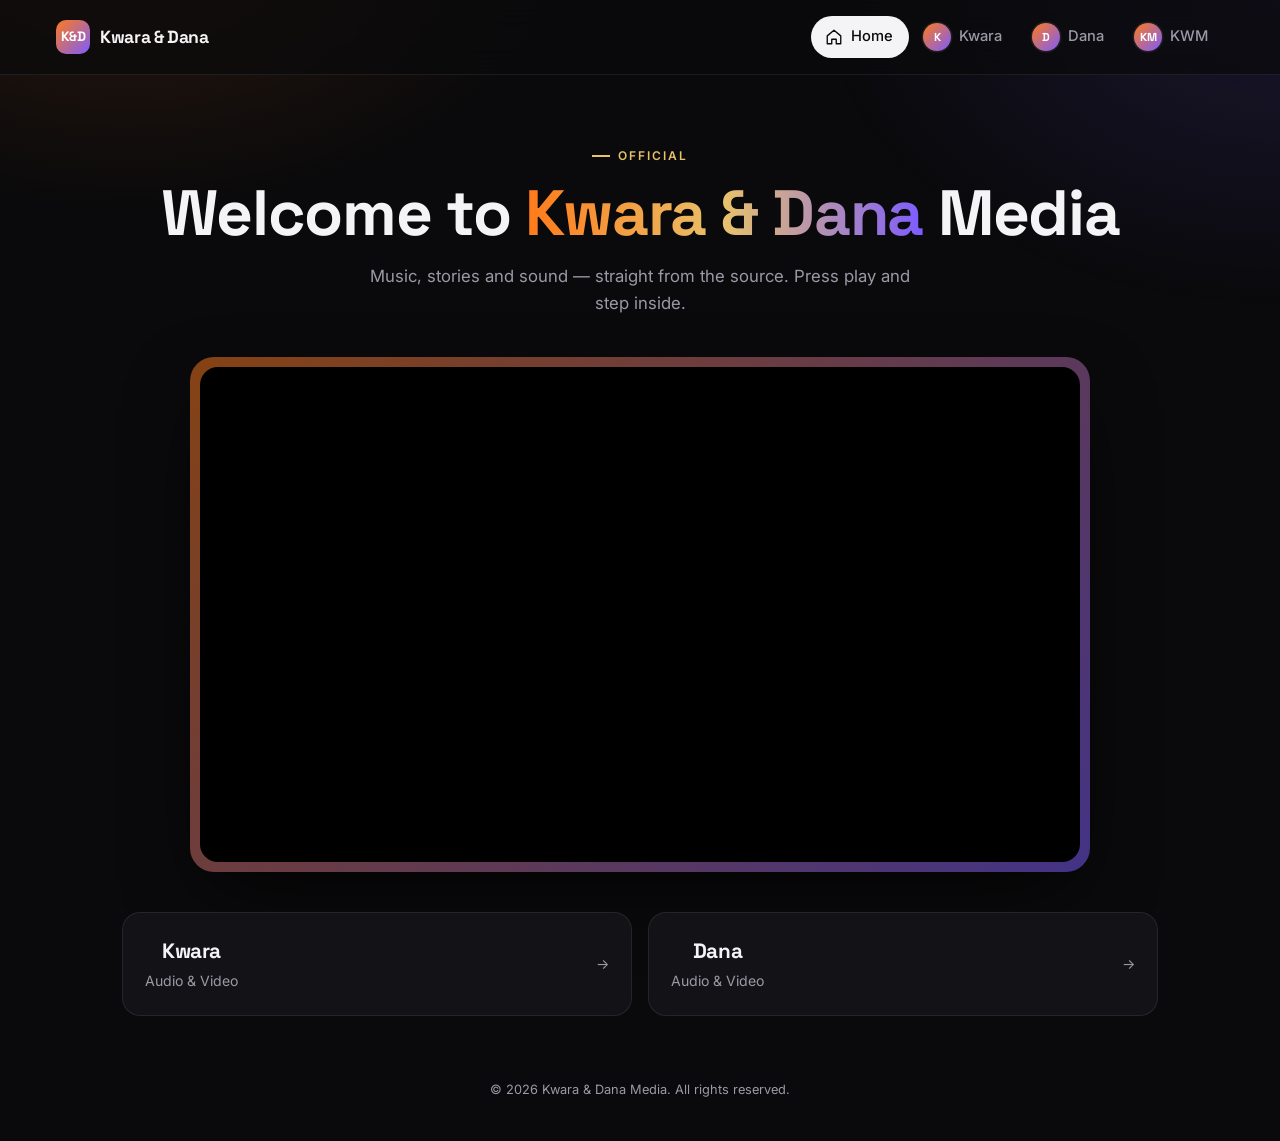
==== index.html @ 51e51cb8 "super cool" ====
<!DOCTYPE html>
<html lang="en">
<head>
  <meta charset="UTF-8">
  <meta name="viewport" content="width=device-width, initial-scale=1.0, viewport-fit=cover">
  <title>Kwara &amp; Dana Media</title>
  <link rel="stylesheet" href="styles.css">
</head>
<body>
  <header class="header">
    <a href="index.html" class="brand"><span class="brand-mark">K&amp;D<img src="images/kwara-dana.jpg" alt="" onerror="this.remove()"></span> Kwara &amp; Dana</a>
    <nav class="nav"></nav>
  </header>

  <main class="hero">
    <span class="eyebrow">Official</span>
    <h1 class="title">Welcome to <span class="grad">Kwara &amp; Dana</span> Media</h1>
    <p class="lead">Music, stories and sound — straight from the source. Press play and step inside.</p>

    <div class="video-frame">
      <div class="ratio">
        <iframe class="yt-video" src="https://www.youtube-nocookie.com/embed/oWj7zgFu-50?enablejsapi=1&amp;rel=0&amp;playsinline=1" title="Happy 60th" allow="accelerometer; autoplay; clipboard-write; encrypted-media; gyroscope; picture-in-picture; web-share" referrerpolicy="strict-origin-when-cross-origin" allowfullscreen></iframe>
      </div>
    </div>

    <div class="duo">
      <a href="kwara.html" class="k"><div><h3>Kwara</h3><span>Audio &amp; Video</span></div><span class="arrow">→</span></a>
      <a href="dana.html" class="d"><div><h3>Dana</h3><span>Audio &amp; Video</span></div><span class="arrow">→</span></a>
    </div>
  </main>

  <footer>© 2026 Kwara &amp; Dana Media. All rights reserved.</footer>

  <script src="script.js"></script>
</body>
</html>
---- styles.css ----
@import url('https://fonts.googleapis.com/css2?family=Space+Grotesk:wght@500;600;700&family=Inter:wght@400;500;600&display=swap');

:root {
  --bg: #0a0a0c;
  --surface: #131317;
  --surface-2: #1b1b21;
  --line: rgba(255, 255, 255, 0.08);
  --text: #f4f4f6;
  --muted: #9a9aa6;
  --kwara: #ff7a1a;
  --dana: #7c5cff;
  --accent: #e8c26b;
  --radius: 18px;
  --nav-h: 68px;
}

* { box-sizing: border-box; margin: 0; padding: 0; }
html { scroll-behavior: smooth; }
body {
  background: var(--bg);
  color: var(--text);
  font-family: 'Inter', system-ui, sans-serif;
  line-height: 1.6;
  min-height: 100vh;
  -webkit-font-smoothing: antialiased;
}
body::before {
  content: '';
  position: fixed; inset: 0; z-index: -1; pointer-events: none;
  background:
    radial-gradient(60vw 40vw at 10% -10%, rgba(255,122,26,.14), transparent 60%),
    radial-gradient(60vw 40vw at 100% 0%, rgba(124,92,255,.14), transparent 60%);
}
a { color: inherit; text-decoration: none; }
h1, h2, h3, .brand { font-family: 'Space Grotesk', sans-serif; letter-spacing: -0.02em; }

/* ---------- Top header / desktop nav ---------- */
.header {
  position: sticky; top: 0; z-index: 50;
  display: flex; align-items: center; justify-content: space-between;
  padding: 16px clamp(16px, 5vw, 56px);
  background: rgba(10,10,12,.72);
  backdrop-filter: blur(16px); -webkit-backdrop-filter: blur(16px);
  border-bottom: 1px solid var(--line);
}
.brand { display: flex; align-items: center; gap: 10px; font-weight: 700; font-size: 1.1rem; }
.brand-mark {
  position: relative; overflow: hidden;
  width: 34px; height: 34px; border-radius: 10px;
  background: linear-gradient(135deg, var(--kwara), var(--dana));
  display: grid; place-items: center; font-size: .85rem; color: #fff;
}
.brand-mark img { position: absolute; inset: 0; width: 100%; height: 100%; object-fit: cover; }

.nav { display: flex; gap: 6px; }
.nav a {
  display: flex; align-items: center; gap: 8px;
  padding: 7px 16px 7px 8px; border-radius: 999px;
  color: var(--muted); font-weight: 500; font-size: .92rem;
  transition: color .2s, background .2s;
}
.nav a:hover { color: var(--text); background: var(--surface-2); }
.nav a.active { color: #0a0a0c; background: var(--text); }
.nav svg { width: 18px; height: 18px; margin-left: 6px; }
.nav .nav-av { width: 28px; height: 28px; }

/* ---------- Layout ---------- */
main {
  max-width: 1100px; margin: 0 auto;
  padding: clamp(28px, 6vw, 64px) clamp(16px, 5vw, 32px) 64px;
}
.eyebrow {
  display: inline-flex; align-items: center; gap: 8px;
  font-size: .75rem; text-transform: uppercase; letter-spacing: .16em;
  color: var(--accent); font-weight: 600; margin-bottom: 14px;
}
.eyebrow::before { content: ''; width: 18px; height: 2px; background: currentColor; }
.title { font-size: clamp(2.2rem, 6vw, 4rem); line-height: 1.05; font-weight: 700; }
.title .grad {
  background: linear-gradient(90deg, var(--kwara), var(--accent), var(--dana));
  -webkit-background-clip: text; background-clip: text; color: transparent;
}
.lead { color: var(--muted); max-width: 560px; margin-top: 16px; font-size: 1.05rem; }

/* ---------- Home ---------- */
.hero { text-align: center; }
.hero .lead { margin-inline: auto; }
.video-frame {
  margin: 40px auto 0; max-width: 900px;
  padding: 10px; border-radius: calc(var(--radius) + 6px);
  background: linear-gradient(135deg, rgba(255,122,26,.5), rgba(124,92,255,.5));
  box-shadow: 0 30px 80px -20px rgba(0,0,0,.8);
}
.video-frame .ratio {
  position: relative; aspect-ratio: 16 / 9; border-radius: var(--radius);
  overflow: hidden; background: #000;
}
.video-frame iframe { position: absolute; inset: 0; width: 100%; height: 100%; border: 0; }

.duo { display: grid; grid-template-columns: repeat(2, 1fr); gap: 16px; margin-top: 40px; }
.duo a {
  padding: 22px; border-radius: var(--radius);
  background: var(--surface); border: 1px solid var(--line);
  display: flex; justify-content: space-between; align-items: center;
  transition: transform .2s, border-color .2s;
}
.duo a:hover { transform: translateY(-3px); }
.duo a.k:hover { border-color: var(--kwara); }
.duo a.d:hover { border-color: var(--dana); }
.duo h3 { font-size: 1.3rem; }
.duo span { color: var(--muted); font-size: .88rem; }
.arrow { font-size: 1.4rem; }

/* ---------- Artist pages ---------- */
.artist { --c: var(--kwara); }
.artist.dana { --c: var(--dana); }

.artist-head {
  display: flex; align-items: flex-end; justify-content: space-between;
  gap: 24px; flex-wrap: wrap;
}
.avatar {
  position: relative; overflow: hidden;
  width: 88px; height: 88px; border-radius: 50%; flex-shrink: 0;
  background: linear-gradient(135deg, var(--c), #111);
  display: grid; place-items: center;
  font-family: 'Space Grotesk'; font-size: 2rem; font-weight: 700;
  box-shadow: 0 0 0 1px var(--line), 0 20px 50px -15px var(--c);
}
.avatar img { position: absolute; inset: 0; width: 100%; height: 100%; object-fit: cover; }
.artist-id { display: flex; align-items: center; gap: 20px; }
.artist-id .title { font-size: clamp(2rem, 5vw, 3.2rem); }
.verified { display: inline-flex; align-items: center; gap: 6px; color: var(--muted); font-size: .85rem; }
.verified svg { width: 16px; height: 16px; color: var(--c); }

/* segmented toggle */
.toggle {
  position: relative; display: inline-grid; grid-template-columns: repeat(var(--n, 2), 1fr);
  padding: 4px; border-radius: 999px;
  background: var(--surface); border: 1px solid var(--line);
}
.toggle button {
  position: relative; z-index: 1;
  border: 0; background: none; cursor: pointer;
  padding: 8px 20px; font: 600 .85rem 'Inter', sans-serif;
  color: var(--muted); transition: color .25s;
}
.toggle button.on { color: #fff; }
.toggle .pill {
  position: absolute; top: 4px; bottom: 4px; left: 4px;
  width: calc((100% - 8px) / var(--n, 2)); border-radius: 999px; background: var(--c);
  transform: translateX(calc(100% * var(--i, 0)));
  transition: transform .3s cubic-bezier(.6,.1,.2,1);
}

.panel { display: none; margin-top: 32px; animation: fade .35s ease; }
.panel.show { display: block; }
@keyframes fade { from { opacity: 0; transform: translateY(8px); } to { opacity: 1; transform: none; } }

.tracks { list-style: none; display: grid; gap: 10px; }
.track {
  display: grid; grid-template-columns: 48px 1fr auto; align-items: center; gap: 16px;
  padding: 12px 16px 12px 12px; border-radius: 14px;
  background: var(--surface); border: 1px solid var(--line);
  transition: background .2s, border-color .2s;
}
.track:hover { background: var(--surface-2); }
.track.playing { border-color: var(--c); }
.play {
  position: relative; overflow: hidden;
  width: 48px; height: 48px; border-radius: 12px; border: 0; cursor: pointer;
  background: var(--surface-2) center / cover no-repeat; color: #fff;
  display: grid; place-items: center;
}
.play::before { content: ''; position: absolute; inset: 0; background: rgba(0,0,0,.45); transition: background .2s; }
.track.playing .play::before, .play:hover::before { background: color-mix(in srgb, var(--c) 75%, transparent); }
.play svg { position: relative; width: 18px; height: 18px; }
.track h4 { font-weight: 600; font-size: .98rem; }
.track p { color: var(--muted); font-size: .82rem; }
.progress { height: 3px; background: var(--line); border-radius: 3px; margin-top: 8px; overflow: hidden; }
.progress i { display: block; height: 100%; width: 0; background: var(--c); }
.time { color: var(--muted); font-size: .82rem; font-variant-numeric: tabular-nums; }

/* video grid */
.video-grid { display: grid; grid-template-columns: repeat(auto-fill, minmax(300px, 1fr)); gap: 16px; }
.video-card { padding: 10px; border-radius: var(--radius); background: var(--surface); border: 1px solid var(--line); }
.video-card .ratio { position: relative; aspect-ratio: 16 / 9; border-radius: 12px; overflow: hidden; background: #000; }
.video-card iframe { position: absolute; inset: 0; width: 100%; height: 100%; border: 0; }
.video-card h4 { margin: 12px 6px 0; font-weight: 600; font-size: .98rem; }
.video-card p { margin: 0 6px 4px; color: var(--muted); font-size: .82rem; }

/* hidden YouTube player used for audio */
.yt-hidden { position: fixed; left: -9999px; top: 0; width: 200px; height: 200px; opacity: 0; pointer-events: none; }

/* ---------- Discover ---------- */
.discover { display: grid; place-items: center; min-height: 60vh; }
.maker-card {
  position: relative; width: min(420px, 100%);
  padding: 36px 32px; border-radius: 24px; overflow: hidden;
  background: var(--surface); border: 1px solid var(--line); text-align: center;
}
.maker-card::before {
  content: ''; position: absolute; inset: -1px; z-index: 0; border-radius: inherit; padding: 1px;
  background: conic-gradient(from var(--a, 0deg), var(--kwara), var(--accent), var(--dana), var(--kwara));
  -webkit-mask: linear-gradient(#000 0 0) content-box, linear-gradient(#000 0 0);
  -webkit-mask-composite: xor; mask-composite: exclude;
  animation: spin 6s linear infinite;
}
@property --a { syntax: '<angle>'; inherits: false; initial-value: 0deg; }
@keyframes spin { to { --a: 360deg; } }
.maker-card > * { position: relative; }
.maker-card .badge {
  width: 72px; height: 72px; margin: 0 auto 20px; border-radius: 20px;
  background: linear-gradient(135deg, var(--kwara), var(--dana));
  display: grid; place-items: center; font: 700 1.6rem 'Space Grotesk';
}
.maker-card small { color: var(--muted); text-transform: uppercase; letter-spacing: .18em; font-size: .72rem; }
.maker-card h2 { font-size: 2rem; margin: 6px 0 10px; }
.maker-card p { color: var(--muted); font-size: .95rem; }

/* ---------- KWM ---------- */
.artist.kwm { --c: var(--accent); }
.kwm .avatar { font-size: 1.3rem; background: linear-gradient(135deg, var(--kwara), var(--dana)); box-shadow: 0 0 0 1px var(--line), 0 20px 50px -15px var(--dana); }
.kwm .eyebrow { margin-bottom: 4px; }
.kwm .toggle button.on { color: #0a0a0c; }
.empty-card {
  padding: 40px 24px; border-radius: var(--radius); text-align: center;
  background: var(--surface); border: 1px dashed var(--line);
}
.empty-card h3 { font-size: 1.4rem; }
.empty-card p { color: var(--muted); margin: 6px 0 18px; }
.btn {
  border: 0; cursor: pointer; padding: 10px 22px; border-radius: 999px;
  background: var(--c); color: #0a0a0c; font: 600 .9rem 'Inter', sans-serif;
}

/* ---------- Chat FAB + WhatsApp-style modal ---------- */
.chat-fab {
  position: fixed; z-index: 95; right: 24px; bottom: calc(24px + env(safe-area-inset-bottom));
  width: 60px; height: 60px; border-radius: 50%; border: 0; cursor: pointer;
  background: #25d366; color: #fff; display: grid; place-items: center;
  box-shadow: 0 12px 30px -8px rgba(37,211,102,.6);
  transition: transform .25s, opacity .25s;
}
.chat-fab:hover { transform: scale(1.08); }
.chat-fab.hide { transform: scale(0); opacity: 0; }
.chat-fab svg { width: 28px; height: 28px; }

.chat-modal {
  position: fixed; inset: 0; z-index: 120;
  display: flex; align-items: flex-end; justify-content: flex-end;
  padding: 24px; padding-bottom: calc(24px + env(safe-area-inset-bottom));
  background: rgba(0,0,0,0); transition: background .3s;
}
.chat-modal[hidden] { display: none; }
.chat-modal.open { background: rgba(0,0,0,.45); }
.chat-window {
  width: min(360px, 100%); border-radius: 18px; overflow: hidden;
  background: #0b141a; box-shadow: 0 30px 70px -15px rgba(0,0,0,.9);
  transform-origin: bottom right; transform: scale(.4) translateY(40px); opacity: 0;
  transition: transform .35s cubic-bezier(.2,1.2,.3,1), opacity .25s;
}
.chat-modal.open .chat-window { transform: none; opacity: 1; }

.chat-head { display: flex; align-items: center; gap: 12px; padding: 12px 14px; background: #202c33; }
.chat-av {
  width: 42px; height: 42px; border-radius: 50%; flex-shrink: 0;
  display: grid; place-items: center; font: 700 .9rem 'Space Grotesk', sans-serif; color: #fff;
  background: linear-gradient(135deg, var(--kwara), var(--dana));
}
.chat-who { flex: 1; line-height: 1.25; }
.chat-who strong { display: block; font-weight: 600; color: #e9edef; }
.chat-who small { color: #8696a0; font-size: .8rem; }
.chat-close { border: 0; background: none; color: #aebac1; cursor: pointer; padding: 6px; border-radius: 50%; display: grid; }
.chat-close:hover { background: rgba(255,255,255,.08); }
.chat-close svg { width: 20px; height: 20px; }

.chat-body {
  min-height: 170px; padding: 20px 16px 20px 24px;
  background-color: #0b141a;
  background-image: radial-gradient(rgba(255,255,255,.035) 1px, transparent 1px);
  background-size: 14px 14px;
}
.bubble {
  position: relative; display: inline-block; max-width: 85%;
  padding: 8px 10px 8px 12px; border-radius: 0 10px 10px 10px;
  background: #202c33; color: #e9edef; font-size: .95rem; line-height: 1.4;
  animation: pop .35s .15s both;
}
.bubble::before {
  content: ''; position: absolute; left: -8px; top: 0;
  border-top: 10px solid #202c33; border-left: 8px solid transparent;
}
.caret { display: inline-block; width: 2px; height: 1em; margin-left: 1px; vertical-align: -2px; background: #25d366; animation: blink 1s steps(1) infinite; }
.caret[hidden] { display: none; }
.bubble-meta { float: right; display: inline-flex; align-items: center; gap: 3px; margin: 6px 0 0 10px; color: #8696a0; font-size: .68rem; }
.bubble-meta svg { width: 15px; height: 11px; color: #53bdeb; }
@keyframes blink { 50% { opacity: 0; } }
@keyframes pop { from { opacity: 0; transform: scale(.8); } to { opacity: 1; transform: none; } }

.chat-foot {
  display: flex; justify-content: center; gap: 18px;
  padding: 14px; background: #111b21; border-top: 1px solid rgba(255,255,255,.1);
}
.chat-foot a {
  width: 44px; height: 44px; border-radius: 50%; display: grid; place-items: center;
  background: #202c33; color: #e9edef; transition: transform .2s, background .2s;
}
.chat-foot a:hover { transform: translateY(-2px); background: #2a3942; }
.chat-foot a.wa { color: #25d366; }
.chat-foot svg { width: 22px; height: 22px; }

footer { text-align: center; color: var(--muted); font-size: .8rem; padding: 0 16px 40px; }

/* ---------- Toast ---------- */
.toast {
  position: fixed; left: 50%; bottom: 28px; transform: translate(-50%, 20px);
  background: var(--text); color: #0a0a0c; font-weight: 500; font-size: .88rem;
  padding: 10px 18px; border-radius: 999px; opacity: 0; pointer-events: none;
  transition: .3s; z-index: 100;
}
.toast.show { opacity: 1; transform: translate(-50%, 0); }

/* ---------- Floating bottom nav (tablet & mobile) ---------- */
.bottom-nav {
  display: flex; justify-content: space-around; align-items: stretch; gap: 4px;
  position: fixed; z-index: 90;
  left: 50%; transform: translateX(-50%);
  width: min(520px, calc(100% - 28px));
  bottom: calc(14px + env(safe-area-inset-bottom));
  height: var(--nav-h);
  padding: 8px;
  background: rgba(22,22,27,.9);
  backdrop-filter: blur(18px); -webkit-backdrop-filter: blur(18px);
  border: 1px solid var(--line); border-radius: 22px;
  box-shadow: 0 18px 40px -10px rgba(0,0,0,.8);
}
.bottom-nav a {
  flex: 1; display: flex; flex-direction: column; align-items: center; justify-content: center; gap: 3px;
  border-radius: 16px; color: var(--muted); font-size: .7rem; font-weight: 500;
  transition: background .2s, color .2s;
}
.bottom-nav a:hover { color: var(--text); }
.bottom-nav a.active { background: var(--surface-2); color: var(--text); }
.bottom-nav a.active svg { color: var(--accent); }
.bottom-nav a.active .nav-av { box-shadow: 0 0 0 2px var(--accent); }
.bottom-nav svg { width: 22px; height: 22px; }
body { padding-bottom: calc(var(--nav-h) + 40px + env(safe-area-inset-bottom)); }
.header .nav { display: none; }
.header { justify-content: center; }
.toast { bottom: calc(var(--nav-h) + 36px + env(safe-area-inset-bottom)); }
.chat-fab { bottom: calc(var(--nav-h) + 30px + env(safe-area-inset-bottom)); }

/* PC: top-right nav, no bottom bar */
@media (min-width: 1025px) {
  .bottom-nav { display: none; }
  body { padding-bottom: 0; }
  .header .nav { display: flex; }
  .header { justify-content: space-between; }
  .toast { bottom: 28px; }
  .chat-fab { bottom: calc(24px + env(safe-area-inset-bottom)); }
}
.nav-av {
  position: relative; overflow: hidden;
  width: 26px; height: 26px; border-radius: 50%;
  display: grid; place-items: center;
  background: linear-gradient(135deg, var(--kwara), var(--dana));
  font: 700 .72rem 'Space Grotesk', sans-serif; color: #fff;
  box-shadow: 0 0 0 1.5px var(--line);
}
.nav-av img { position: absolute; inset: 0; width: 100%; height: 100%; object-fit: cover; }

/* ---------- Mobile ---------- */
@media (max-width: 760px) {
  .avatar { width: 72px; height: 72px; }
  .video-grid { grid-template-columns: 1fr; }

  .duo { grid-template-columns: 1fr; }
  .artist-head { align-items: flex-start; }
  .toggle { width: 100%; }
  .chat-fab { right: 18px; bottom: calc(var(--nav-h) + 30px + env(safe-area-inset-bottom)); }
  .chat-modal { padding: 14px; padding-bottom: calc(var(--nav-h) + 28px + env(safe-area-inset-bottom)); }
  .toggle button { padding: 8px 6px; white-space: nowrap; font-size: .8rem; }
}
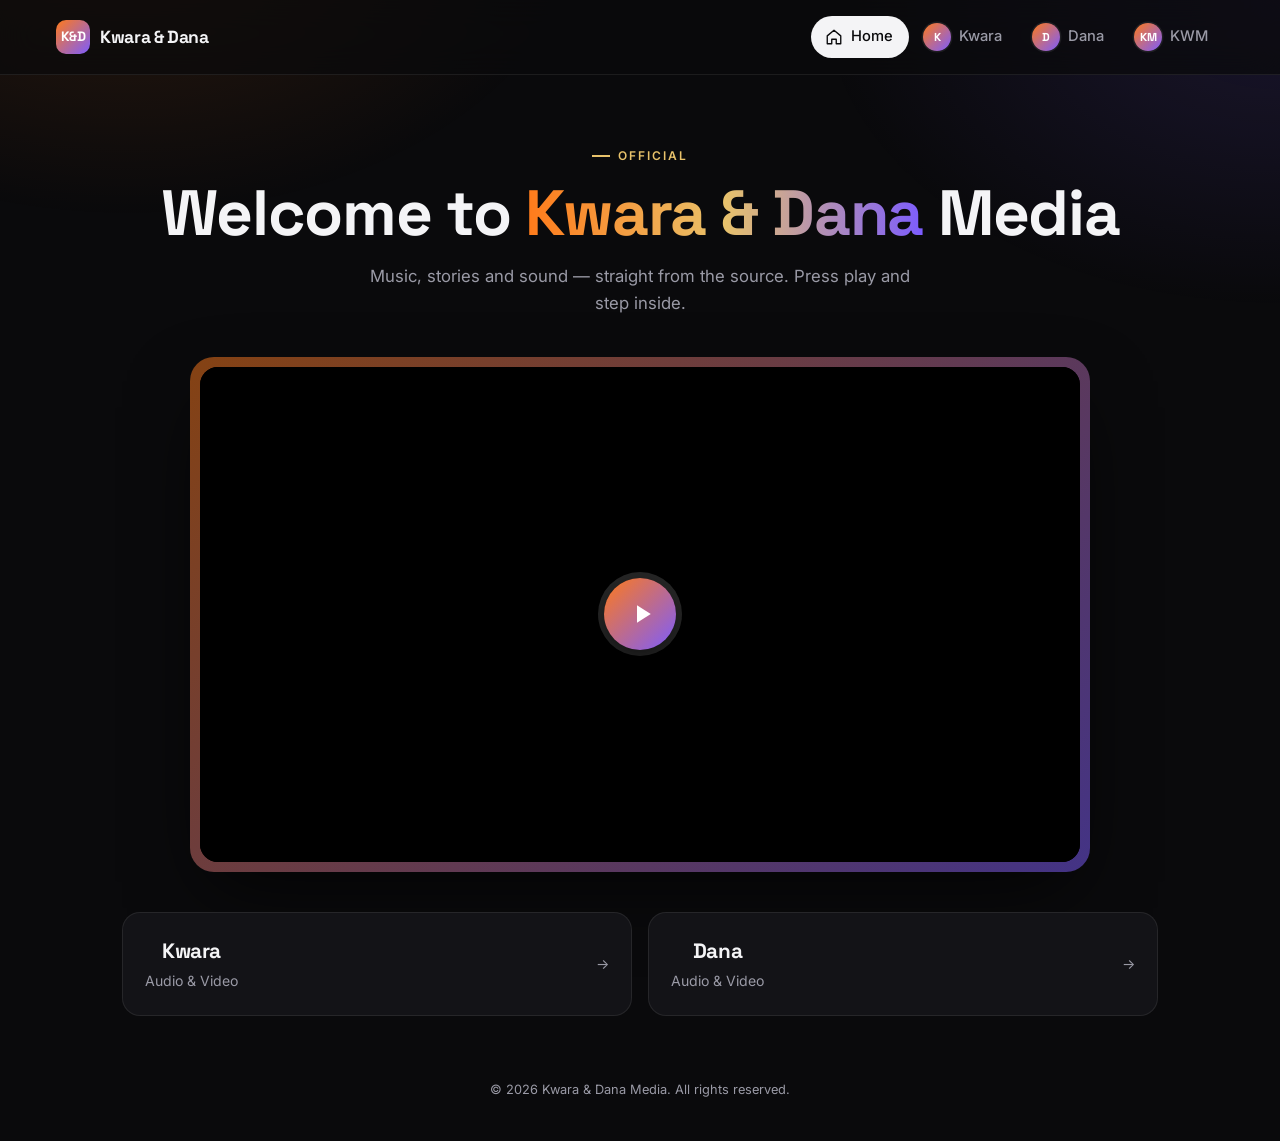
==== commit 6c985e17: "super cool" ====
--- a/index.html
+++ b/index.html
@@ -14,14 +14,23 @@
 
   <main class="hero">
     <span class="eyebrow">Official</span>
-    <h1 class="title">Welcome to <span class="grad">Kwara &amp; Dana</span> Media</h1>
+    <h1 class="title">Welcome to <span class="title-line"><span class="grad">Kwara &amp; Dana</span> Media</span></h1>
     <p class="lead">Music, stories and sound — straight from the source. Press play and step inside.</p>
 
     <div class="video-frame">
       <div class="ratio">
-        <iframe class="yt-video" src="https://www.youtube-nocookie.com/embed/oWj7zgFu-50?enablejsapi=1&amp;rel=0&amp;playsinline=1" title="Happy 60th" allow="accelerometer; autoplay; clipboard-write; encrypted-media; gyroscope; picture-in-picture; web-share" referrerpolicy="strict-origin-when-cross-origin" allowfullscreen></iframe>
+        <iframe id="home-video" class="yt-video" src="https://www.youtube-nocookie.com/embed/oWj7zgFu-50?enablejsapi=1&amp;rel=0&amp;playsinline=1" title="Happy 60th" allow="accelerometer; autoplay; clipboard-write; encrypted-media; gyroscope; picture-in-picture; web-share" referrerpolicy="strict-origin-when-cross-origin" allowfullscreen></iframe>
+        <!-- Cover over the YouTube player: hides "Watch on YouTube" / "Copy link" before play and while paused -->
+        <button class="video-cover" type="button" data-cover="home-video" aria-label="Play Happy 60th"
+                style="background-image: url(https://i.ytimg.com/vi/oWj7zgFu-50/maxresdefault.jpg)">
+          <span class="cover-play"><svg viewBox="0 0 24 24" fill="currentColor"><path d="M8 5v14l11-7z"/></svg></span>
+        </button>
       </div>
     </div>
+    <button class="btn-full" type="button" data-fullview="home-video">
+      <svg viewBox="0 0 24 24" fill="none" stroke="currentColor" stroke-width="2" stroke-linecap="round" stroke-linejoin="round"><path d="M4 9V4h5M20 9V4h-5M4 15v5h5M20 15v5h-5"/></svg>
+      Full View
+    </button>
 
     <div class="duo">
       <a href="kwara.html" class="k"><div><h3>Kwara</h3><span>Audio &amp; Video</span></div><span class="arrow">→</span></a>
--- a/styles.css
+++ b/styles.css
@@ -97,6 +97,34 @@
 }
 .video-frame iframe { position: absolute; inset: 0; width: 100%; height: 100%; border: 0; }
 
+/* Custom cover over the home video (shown before play and when paused) */
+.video-cover {
+  position: absolute; inset: 0; z-index: 2; border: 0; padding: 0; cursor: pointer;
+  background: #000 center / cover no-repeat;
+  display: grid; place-items: center;
+  transition: opacity .3s;
+}
+.video-cover::before { content: ''; position: absolute; inset: 0; background: linear-gradient(180deg, rgba(0,0,0,.05), rgba(0,0,0,.35)); }
+.video-cover.hidden { opacity: 0; pointer-events: none; }
+.cover-play {
+  position: relative; width: 72px; height: 72px; border-radius: 50%;
+  display: grid; place-items: center; color: #fff;
+  background: linear-gradient(135deg, var(--kwara), var(--dana));
+  box-shadow: 0 10px 30px -6px rgba(0,0,0,.7), 0 0 0 6px rgba(255,255,255,.15);
+  transition: transform .2s;
+}
+.video-cover:hover .cover-play { transform: scale(1.08); }
+.cover-play svg { width: 30px; height: 30px; margin-left: 3px; }
+
+/* Full View button under the home video (phones only) */
+.btn-full {
+  display: none; align-items: center; justify-content: center; gap: 8px;
+  width: 100%; margin-top: 12px; padding: 12px; border: 0; border-radius: 14px; cursor: pointer;
+  background: linear-gradient(90deg, var(--kwara), var(--dana)); color: #fff;
+  font: 600 .95rem 'Inter', sans-serif;
+}
+.btn-full svg { width: 18px; height: 18px; }
+
 .duo { display: grid; grid-template-columns: repeat(2, 1fr); gap: 16px; margin-top: 40px; }
 .duo a {
   padding: 22px; border-radius: var(--radius);
@@ -175,10 +203,31 @@
 .play::before { content: ''; position: absolute; inset: 0; background: rgba(0,0,0,.45); transition: background .2s; }
 .track.playing .play::before, .play:hover::before { background: color-mix(in srgb, var(--c) 75%, transparent); }
 .play svg { position: relative; width: 18px; height: 18px; }
+.track > div { min-width: 0; } /* lets long names truncate inside the grid */
+.track h4, .track p { white-space: nowrap; overflow: hidden; text-overflow: ellipsis; }
 .track h4 { font-weight: 600; font-size: .98rem; }
 .track p { color: var(--muted); font-size: .82rem; }
-.progress { height: 3px; background: var(--line); border-radius: 3px; margin-top: 8px; overflow: hidden; }
-.progress i { display: block; height: 100%; width: 0; background: var(--c); }
+
+/* seekable progress bar: 10px track, larger invisible hit area, knob on hover/drag */
+.progress {
+  position: relative; height: 10px; margin-top: 10px; border-radius: 10px;
+  background: rgba(255,255,255,.12);
+  pointer-events: none; /* inactive songs: bar ignores touches, so scrolling over it is safe */
+}
+.track.playing .progress { pointer-events: auto; cursor: pointer; touch-action: pan-y; }
+.track.playing .progress::before { content: ''; position: absolute; inset: -9px 0; } /* easier to grab */
+.progress i {
+  position: relative; display: block; height: 100%; width: 0; max-width: 100%;
+  border-radius: inherit; background: var(--c);
+}
+.progress i::after {
+  content: ''; position: absolute; right: -9px; top: 50%;
+  width: 18px; height: 18px; border-radius: 50%; background: #fff;
+  box-shadow: 0 0 0 3px color-mix(in srgb, var(--c) 45%, transparent);
+  transform: translateY(-50%) scale(0); transition: transform .15s;
+}
+.track.playing .progress i::after { transform: translateY(-50%) scale(1); }
+.progress:focus-visible { outline: 2px solid var(--c); outline-offset: 4px; }
 .time { color: var(--muted); font-size: .82rem; font-variant-numeric: tabular-nums; }
 
 /* video grid */
@@ -223,16 +272,27 @@
 .kwm .avatar { font-size: 1.3rem; background: linear-gradient(135deg, var(--kwara), var(--dana)); box-shadow: 0 0 0 1px var(--line), 0 20px 50px -15px var(--dana); }
 .kwm .eyebrow { margin-bottom: 4px; }
 .kwm .toggle button.on { color: #0a0a0c; }
-.empty-card {
-  padding: 40px 24px; border-radius: var(--radius); text-align: center;
-  background: var(--surface); border: 1px dashed var(--line);
-}
-.empty-card h3 { font-size: 1.4rem; }
-.empty-card p { color: var(--muted); margin: 6px 0 18px; }
-.btn {
-  border: 0; cursor: pointer; padding: 10px 22px; border-radius: 999px;
-  background: var(--c); color: #0a0a0c; font: 600 .9rem 'Inter', sans-serif;
-}
+/* Custom Videos: scrolling "Coming Soon" marquee (two identical halves → seamless loop) */
+.marquee {
+  overflow: hidden; padding: 28px 0; border-radius: var(--radius);
+  background: var(--surface); border: 1px solid var(--line);
+}
+.marquee-fade {
+  overflow: hidden;
+  -webkit-mask: linear-gradient(90deg, transparent, #000 10%, #000 90%, transparent);
+          mask: linear-gradient(90deg, transparent, #000 10%, #000 90%, transparent);
+}
+.marquee-track { display: flex; width: max-content; animation: marquee 18s linear infinite; }
+.marquee:hover .marquee-track { animation-play-state: paused; }
+.marquee span {
+  display: inline-flex; align-items: center; gap: 40px; padding-right: 40px; white-space: nowrap;
+  font: 700 clamp(2rem, 6vw, 3.6rem) 'Space Grotesk', sans-serif; letter-spacing: -0.02em; text-transform: uppercase;
+  background: linear-gradient(90deg, var(--kwara), var(--accent), var(--dana));
+  -webkit-background-clip: text; background-clip: text; color: transparent;
+}
+.marquee span::after { content: '✦'; color: var(--accent); -webkit-text-fill-color: var(--accent); font-size: .5em; }
+@keyframes marquee { to { transform: translateX(-50%); } }
+@media (prefers-reduced-motion: reduce) { .marquee-track { animation-duration: 60s; } }
 
 /* ---------- Chat FAB + WhatsApp-style modal ---------- */
 .chat-fab {
@@ -381,4 +441,53 @@
   .chat-fab { right: 18px; bottom: calc(var(--nav-h) + 30px + env(safe-area-inset-bottom)); }
   .chat-modal { padding: 14px; padding-bottom: calc(var(--nav-h) + 28px + env(safe-area-inset-bottom)); }
   .toggle button { padding: 8px 6px; white-space: nowrap; font-size: .8rem; }
-}
+
+  /* No top brand bar on phones (bottom nav covers navigation) */
+  .header { display: none; }
+
+  /* Home */
+  main.hero { padding-top: calc(20px + env(safe-area-inset-top)); }
+  .hero .eyebrow { display: none; }
+  .hero .title { font-size: min(2rem, 9vw); }
+  .hero .title-line { display: block; white-space: nowrap; } /* "Kwara & Dana Media" on its own line */
+  .hero .lead { margin-top: 10px; font-size: .95rem; }
+  .video-frame { margin-top: 22px; padding: 0; background: none; box-shadow: none; }
+  .btn-full { display: flex; }
+  .duo { display: flex; justify-content: center; gap: 10px; margin-top: 18px; }
+  .duo a { flex: 0 1 150px; padding: 12px 16px; border-radius: 14px; }
+  .duo h3 { font-size: 1.05rem; }
+  .duo span { font-size: .72rem; }
+  .duo .arrow { font-size: 1.1rem; }
+
+  /* Home fits exactly one screen: no scrolling, video shrinks on short phones */
+  body:has(main.hero) {
+    height: 100dvh; overflow: hidden;
+    display: flex; flex-direction: column;
+    padding-bottom: calc(var(--nav-h) + 22px + env(safe-area-inset-bottom));
+  }
+  main.hero {
+    flex: 1; min-height: 0; width: 100%;
+    display: flex; flex-direction: column; justify-content: center;
+    padding: calc(12px + env(safe-area-inset-top)) 16px 8px;
+  }
+  .hero .video-frame { width: min(100%, calc((100dvh - 430px) * 16 / 9)); margin: 16px auto 0; }
+  .hero .btn-full { width: min(100%, calc((100dvh - 430px) * 16 / 9)); margin: 10px auto 0; padding: 10px; }
+  .hero .duo { margin-top: 12px; }
+  body:has(main.hero) footer { padding: 0 16px; font-size: .7rem; }
+
+  /* Artist pages (Kwara, Dana, KWM): name + toggle stick to the top, only content scrolls */
+  main.artist { padding-top: 0; }
+  .artist-head {
+    position: sticky; top: 0; z-index: 40;
+    gap: 12px; margin: 0 -16px; padding: calc(14px + env(safe-area-inset-top)) 16px 12px;
+    background: rgba(10,10,12,.88);
+    backdrop-filter: blur(16px); -webkit-backdrop-filter: blur(16px);
+    border-bottom: 1px solid var(--line);
+  }
+  .artist-id { gap: 14px; }
+  .artist .avatar { width: 52px; height: 52px; font-size: 1.3rem; }
+  .artist.kwm .avatar { font-size: .85rem; }
+  .artist-id .title { font-size: 1.7rem; }
+  .artist .eyebrow { font-size: .65rem; margin-bottom: 0; }
+  .artist .panel { margin-top: 16px; }
+}
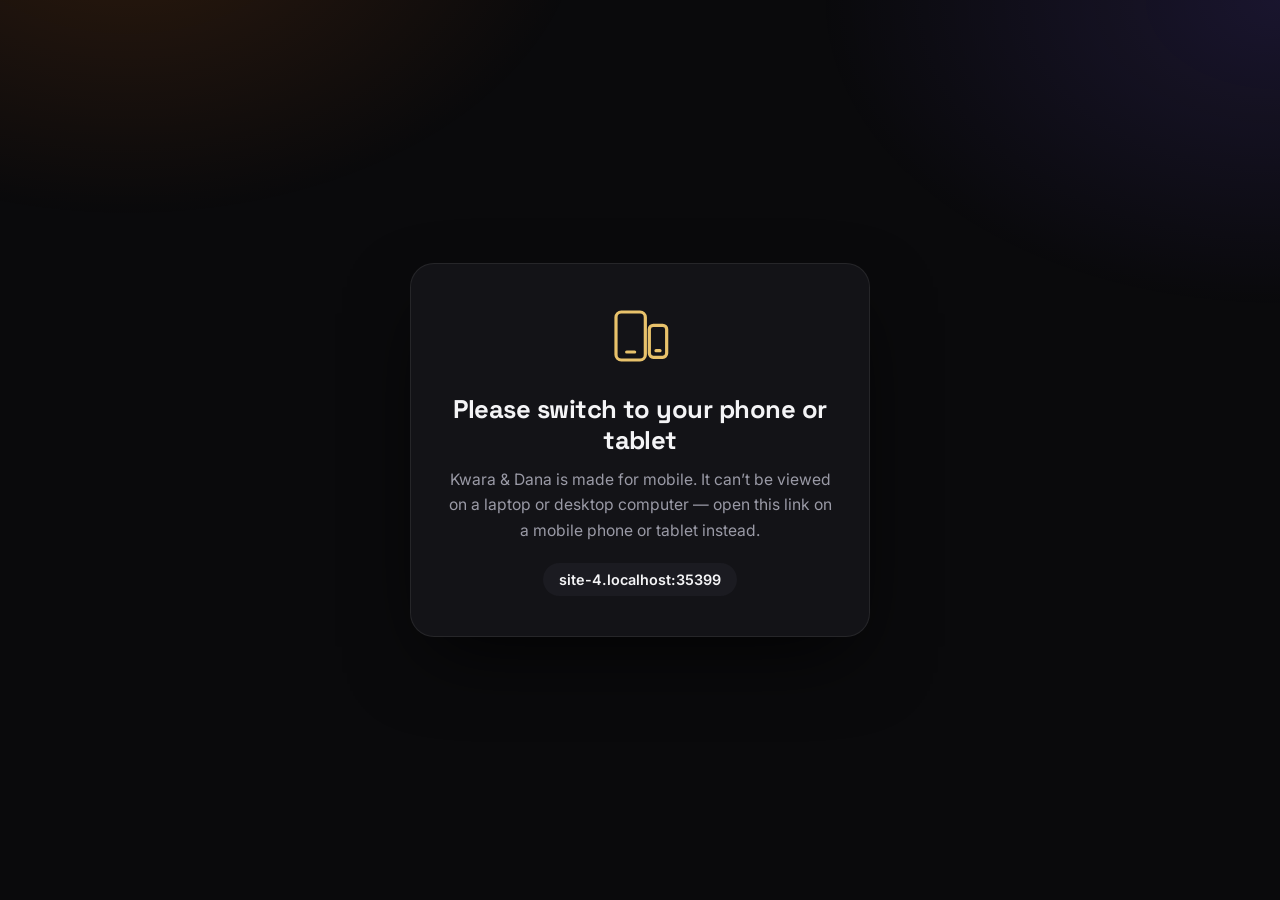
==== commit c7c10cbd: "super cool" ====
--- a/index.html
+++ b/index.html
@@ -4,9 +4,37 @@
   <meta charset="UTF-8">
   <meta name="viewport" content="width=device-width, initial-scale=1.0, viewport-fit=cover">
   <title>Kwara &amp; Dana Media</title>
+  <!-- Social share preview -->
+  <meta name="description" content="Music, stories and sound from Kwara &amp; Dana. Press play and step inside.">
+  <meta property="og:type" content="website">
+  <meta property="og:site_name" content="Kwara &amp; Dana">
+  <meta property="og:title" content="Kwara &amp; Dana">
+  <meta property="og:description" content="Music, stories and sound from Kwara &amp; Dana. Press play and step inside.">
+  <meta property="og:url" content="https://kwaradana.vercel.app/">
+  <meta property="og:image" content="https://kwaradana.vercel.app/images/kwaradana-share.jpg">
+  <meta property="og:image:secure_url" content="https://kwaradana.vercel.app/images/kwaradana-share.jpg">
+  <meta property="og:image:type" content="image/jpeg">
+  <meta property="og:image:width" content="1200">
+  <meta property="og:image:height" content="875">
+  <meta property="og:image:alt" content="Kwara and Dana, illustrated on a parchment scroll">
+  <meta name="twitter:card" content="summary_large_image">
+  <meta name="twitter:title" content="Kwara &amp; Dana">
+  <meta name="twitter:description" content="Music, stories and sound from Kwara &amp; Dana. Press play and step inside.">
+  <meta name="twitter:image" content="https://kwaradana.vercel.app/images/kwaradana-share.jpg">
+  <!-- /Social share preview -->
   <link rel="stylesheet" href="styles.css">
 </head>
 <body>
+  <!-- Shown instead of the site on laptops/desktops (mouse or trackpad devices) -->
+  <div class="device-block" role="alert">
+    <div class="device-card">
+      <svg viewBox="0 0 48 48" fill="none" stroke="currentColor" stroke-width="2.4" stroke-linecap="round" stroke-linejoin="round" aria-hidden="true"><rect x="6" y="6" width="22" height="36" rx="4"/><path d="M14 36h6"/><rect x="31" y="16" width="13" height="24" rx="3"/><path d="M36 35h3"/></svg>
+      <h1>Please switch to your phone or tablet</h1>
+      <p>Kwara &amp; Dana is made for mobile. It can&rsquo;t be viewed on a laptop or desktop computer &mdash; open this link on a mobile phone or tablet instead.</p>
+      <span class="device-url"></span>
+    </div>
+  </div>
+
   <header class="header">
     <a href="index.html" class="brand"><span class="brand-mark">K&amp;D<img src="images/kwara-dana.jpg" alt="" onerror="this.remove()"></span> Kwara &amp; Dana</a>
     <nav class="nav"></nav>
@@ -15,16 +43,11 @@
   <main class="hero">
     <span class="eyebrow">Official</span>
     <h1 class="title">Welcome to <span class="title-line"><span class="grad">Kwara &amp; Dana</span> Media</span></h1>
-    <p class="lead">Music, stories and sound — straight from the source. Press play and step inside.</p>
+    <p class="lead"></p>
 
     <div class="video-frame">
       <div class="ratio">
         <iframe id="home-video" class="yt-video" src="https://www.youtube-nocookie.com/embed/oWj7zgFu-50?enablejsapi=1&amp;rel=0&amp;playsinline=1" title="Happy 60th" allow="accelerometer; autoplay; clipboard-write; encrypted-media; gyroscope; picture-in-picture; web-share" referrerpolicy="strict-origin-when-cross-origin" allowfullscreen></iframe>
-        <!-- Cover over the YouTube player: hides "Watch on YouTube" / "Copy link" before play and while paused -->
-        <button class="video-cover" type="button" data-cover="home-video" aria-label="Play Happy 60th"
-                style="background-image: url(https://i.ytimg.com/vi/oWj7zgFu-50/maxresdefault.jpg)">
-          <span class="cover-play"><svg viewBox="0 0 24 24" fill="currentColor"><path d="M8 5v14l11-7z"/></svg></span>
-        </button>
       </div>
     </div>
     <button class="btn-full" type="button" data-fullview="home-video">
--- a/styles.css
+++ b/styles.css
@@ -97,25 +97,6 @@
 }
 .video-frame iframe { position: absolute; inset: 0; width: 100%; height: 100%; border: 0; }
 
-/* Custom cover over the home video (shown before play and when paused) */
-.video-cover {
-  position: absolute; inset: 0; z-index: 2; border: 0; padding: 0; cursor: pointer;
-  background: #000 center / cover no-repeat;
-  display: grid; place-items: center;
-  transition: opacity .3s;
-}
-.video-cover::before { content: ''; position: absolute; inset: 0; background: linear-gradient(180deg, rgba(0,0,0,.05), rgba(0,0,0,.35)); }
-.video-cover.hidden { opacity: 0; pointer-events: none; }
-.cover-play {
-  position: relative; width: 72px; height: 72px; border-radius: 50%;
-  display: grid; place-items: center; color: #fff;
-  background: linear-gradient(135deg, var(--kwara), var(--dana));
-  box-shadow: 0 10px 30px -6px rgba(0,0,0,.7), 0 0 0 6px rgba(255,255,255,.15);
-  transition: transform .2s;
-}
-.video-cover:hover .cover-play { transform: scale(1.08); }
-.cover-play svg { width: 30px; height: 30px; margin-left: 3px; }
-
 /* Full View button under the home video (phones only) */
 .btn-full {
   display: none; align-items: center; justify-content: center; gap: 8px;
@@ -155,7 +136,7 @@
   font-family: 'Space Grotesk'; font-size: 2rem; font-weight: 700;
   box-shadow: 0 0 0 1px var(--line), 0 20px 50px -15px var(--c);
 }
-.avatar img { position: absolute; inset: 0; width: 100%; height: 100%; object-fit: cover; }
+.avatar img { position: absolute; inset: 0; width: 100%; height: 100%; object-fit: cover; object-position: 50% 35%; }
 .artist-id { display: flex; align-items: center; gap: 20px; }
 .artist-id .title { font-size: clamp(2rem, 5vw, 3.2rem); }
 .verified { display: inline-flex; align-items: center; gap: 6px; color: var(--muted); font-size: .85rem; }
@@ -267,11 +248,13 @@
 .maker-card h2 { font-size: 2rem; margin: 6px 0 10px; }
 .maker-card p { color: var(--muted); font-size: .95rem; }
 
-/* ---------- KWM ---------- */
-.artist.kwm { --c: var(--accent); }
-.kwm .avatar { font-size: 1.3rem; background: linear-gradient(135deg, var(--kwara), var(--dana)); box-shadow: 0 0 0 1px var(--line), 0 20px 50px -15px var(--dana); }
-.kwm .eyebrow { margin-bottom: 4px; }
-.kwm .toggle button.on { color: #0a0a0c; }
+/* ---------- Vibe (discover.html) ---------- */
+.artist.vibe { --c: var(--accent); }
+.vibe .avatar { background: linear-gradient(135deg, var(--kwara), var(--dana)); box-shadow: 0 0 0 1px var(--line), 0 20px 50px -15px var(--dana); }
+.vibe .avatar svg { width: 58%; height: 58%; color: #fff; }
+.vibe .eyebrow { margin-bottom: 4px; }
+.vibe .eyebrow::before { display: none; } /* no dash before "Vibetunes" */
+.vibe .toggle button.on { color: #0a0a0c; }
 /* Custom Videos: scrolling "Coming Soon" marquee (two identical halves → seamless loop) */
 .marquee {
   overflow: hidden; padding: 28px 0; border-radius: var(--radius);
@@ -293,82 +276,6 @@
 .marquee span::after { content: '✦'; color: var(--accent); -webkit-text-fill-color: var(--accent); font-size: .5em; }
 @keyframes marquee { to { transform: translateX(-50%); } }
 @media (prefers-reduced-motion: reduce) { .marquee-track { animation-duration: 60s; } }
-
-/* ---------- Chat FAB + WhatsApp-style modal ---------- */
-.chat-fab {
-  position: fixed; z-index: 95; right: 24px; bottom: calc(24px + env(safe-area-inset-bottom));
-  width: 60px; height: 60px; border-radius: 50%; border: 0; cursor: pointer;
-  background: #25d366; color: #fff; display: grid; place-items: center;
-  box-shadow: 0 12px 30px -8px rgba(37,211,102,.6);
-  transition: transform .25s, opacity .25s;
-}
-.chat-fab:hover { transform: scale(1.08); }
-.chat-fab.hide { transform: scale(0); opacity: 0; }
-.chat-fab svg { width: 28px; height: 28px; }
-
-.chat-modal {
-  position: fixed; inset: 0; z-index: 120;
-  display: flex; align-items: flex-end; justify-content: flex-end;
-  padding: 24px; padding-bottom: calc(24px + env(safe-area-inset-bottom));
-  background: rgba(0,0,0,0); transition: background .3s;
-}
-.chat-modal[hidden] { display: none; }
-.chat-modal.open { background: rgba(0,0,0,.45); }
-.chat-window {
-  width: min(360px, 100%); border-radius: 18px; overflow: hidden;
-  background: #0b141a; box-shadow: 0 30px 70px -15px rgba(0,0,0,.9);
-  transform-origin: bottom right; transform: scale(.4) translateY(40px); opacity: 0;
-  transition: transform .35s cubic-bezier(.2,1.2,.3,1), opacity .25s;
-}
-.chat-modal.open .chat-window { transform: none; opacity: 1; }
-
-.chat-head { display: flex; align-items: center; gap: 12px; padding: 12px 14px; background: #202c33; }
-.chat-av {
-  width: 42px; height: 42px; border-radius: 50%; flex-shrink: 0;
-  display: grid; place-items: center; font: 700 .9rem 'Space Grotesk', sans-serif; color: #fff;
-  background: linear-gradient(135deg, var(--kwara), var(--dana));
-}
-.chat-who { flex: 1; line-height: 1.25; }
-.chat-who strong { display: block; font-weight: 600; color: #e9edef; }
-.chat-who small { color: #8696a0; font-size: .8rem; }
-.chat-close { border: 0; background: none; color: #aebac1; cursor: pointer; padding: 6px; border-radius: 50%; display: grid; }
-.chat-close:hover { background: rgba(255,255,255,.08); }
-.chat-close svg { width: 20px; height: 20px; }
-
-.chat-body {
-  min-height: 170px; padding: 20px 16px 20px 24px;
-  background-color: #0b141a;
-  background-image: radial-gradient(rgba(255,255,255,.035) 1px, transparent 1px);
-  background-size: 14px 14px;
-}
-.bubble {
-  position: relative; display: inline-block; max-width: 85%;
-  padding: 8px 10px 8px 12px; border-radius: 0 10px 10px 10px;
-  background: #202c33; color: #e9edef; font-size: .95rem; line-height: 1.4;
-  animation: pop .35s .15s both;
-}
-.bubble::before {
-  content: ''; position: absolute; left: -8px; top: 0;
-  border-top: 10px solid #202c33; border-left: 8px solid transparent;
-}
-.caret { display: inline-block; width: 2px; height: 1em; margin-left: 1px; vertical-align: -2px; background: #25d366; animation: blink 1s steps(1) infinite; }
-.caret[hidden] { display: none; }
-.bubble-meta { float: right; display: inline-flex; align-items: center; gap: 3px; margin: 6px 0 0 10px; color: #8696a0; font-size: .68rem; }
-.bubble-meta svg { width: 15px; height: 11px; color: #53bdeb; }
-@keyframes blink { 50% { opacity: 0; } }
-@keyframes pop { from { opacity: 0; transform: scale(.8); } to { opacity: 1; transform: none; } }
-
-.chat-foot {
-  display: flex; justify-content: center; gap: 18px;
-  padding: 14px; background: #111b21; border-top: 1px solid rgba(255,255,255,.1);
-}
-.chat-foot a {
-  width: 44px; height: 44px; border-radius: 50%; display: grid; place-items: center;
-  background: #202c33; color: #e9edef; transition: transform .2s, background .2s;
-}
-.chat-foot a:hover { transform: translateY(-2px); background: #2a3942; }
-.chat-foot a.wa { color: #25d366; }
-.chat-foot svg { width: 22px; height: 22px; }
 
 footer { text-align: center; color: var(--muted); font-size: .8rem; padding: 0 16px 40px; }
 
@@ -409,7 +316,6 @@
 .header .nav { display: none; }
 .header { justify-content: center; }
 .toast { bottom: calc(var(--nav-h) + 36px + env(safe-area-inset-bottom)); }
-.chat-fab { bottom: calc(var(--nav-h) + 30px + env(safe-area-inset-bottom)); }
 
 /* PC: top-right nav, no bottom bar */
 @media (min-width: 1025px) {
@@ -418,7 +324,6 @@
   .header .nav { display: flex; }
   .header { justify-content: space-between; }
   .toast { bottom: 28px; }
-  .chat-fab { bottom: calc(24px + env(safe-area-inset-bottom)); }
 }
 .nav-av {
   position: relative; overflow: hidden;
@@ -428,7 +333,15 @@
   font: 700 .72rem 'Space Grotesk', sans-serif; color: #fff;
   box-shadow: 0 0 0 1.5px var(--line);
 }
-.nav-av img { position: absolute; inset: 0; width: 100%; height: 100%; object-fit: cover; }
+.nav-av img { position: absolute; inset: 0; width: 100%; height: 100%; object-fit: cover; object-position: 50% 35%; }
+
+/* Vibe nav icon: radio signal transmitting */
+.ico-vibe .sig { opacity: .25; animation: signal 1.8s ease-out infinite; }
+.ico-vibe .sig-2 { animation-delay: .3s; }
+.ico-vibe .sig-dot { transform-origin: 12px 12px; animation: sig-dot 1.8s ease-out infinite; }
+@keyframes signal { 0%, 100% { opacity: .25; } 30% { opacity: 1; } }
+@keyframes sig-dot { 0%, 100% { transform: scale(1); } 15% { transform: scale(1.35); } }
+@media (prefers-reduced-motion: reduce) { .ico-vibe .sig, .ico-vibe .sig-dot { animation: none; opacity: 1; } }
 
 /* ---------- Mobile ---------- */
 @media (max-width: 760px) {
@@ -438,8 +351,6 @@
   .duo { grid-template-columns: 1fr; }
   .artist-head { align-items: flex-start; }
   .toggle { width: 100%; }
-  .chat-fab { right: 18px; bottom: calc(var(--nav-h) + 30px + env(safe-area-inset-bottom)); }
-  .chat-modal { padding: 14px; padding-bottom: calc(var(--nav-h) + 28px + env(safe-area-inset-bottom)); }
   .toggle button { padding: 8px 6px; white-space: nowrap; font-size: .8rem; }
 
   /* No top brand bar on phones (bottom nav covers navigation) */
@@ -475,7 +386,7 @@
   .hero .duo { margin-top: 12px; }
   body:has(main.hero) footer { padding: 0 16px; font-size: .7rem; }
 
-  /* Artist pages (Kwara, Dana, KWM): name + toggle stick to the top, only content scrolls */
+  /* Artist pages (Kwara, Dana, Vibe): name + toggle stick to the top, only content scrolls */
   main.artist { padding-top: 0; }
   .artist-head {
     position: sticky; top: 0; z-index: 40;
@@ -486,8 +397,31 @@
   }
   .artist-id { gap: 14px; }
   .artist .avatar { width: 52px; height: 52px; font-size: 1.3rem; }
-  .artist.kwm .avatar { font-size: .85rem; }
   .artist-id .title { font-size: 1.7rem; }
   .artist .eyebrow { font-size: .65rem; margin-bottom: 0; }
   .artist .panel { margin-top: 16px; }
 }
+
+/* ---------- Laptop / desktop block ----------
+   Devices whose main pointer is a mouse/trackpad (laptops, desktops) see a warning instead of the site.
+   Phones and tablets (touch) are unaffected. */
+.device-block { display: none; }
+@media (hover: hover) and (pointer: fine) {
+  body > *:not(.device-block) { display: none !important; }
+  body { padding: 0 !important; }
+  .device-block {
+    display: grid; place-items: center; min-height: 100vh; padding: 24px;
+  }
+  .device-card {
+    position: relative; width: min(460px, 100%); padding: 40px 32px; text-align: center;
+    border-radius: 24px; background: var(--surface); border: 1px solid var(--line);
+    box-shadow: 0 30px 80px -20px rgba(0,0,0,.8);
+  }
+  .device-card svg { width: 64px; height: 64px; color: var(--accent); margin-bottom: 18px; }
+  .device-card h1 { font-size: 1.6rem; line-height: 1.2; margin-bottom: 12px; }
+  .device-card p { color: var(--muted); font-size: .98rem; }
+  .device-url:not(:empty) {
+    display: inline-block; margin-top: 20px; padding: 8px 16px; border-radius: 999px;
+    background: var(--surface-2); color: var(--text); font: 600 .9rem 'Inter', sans-serif;
+  }
+}
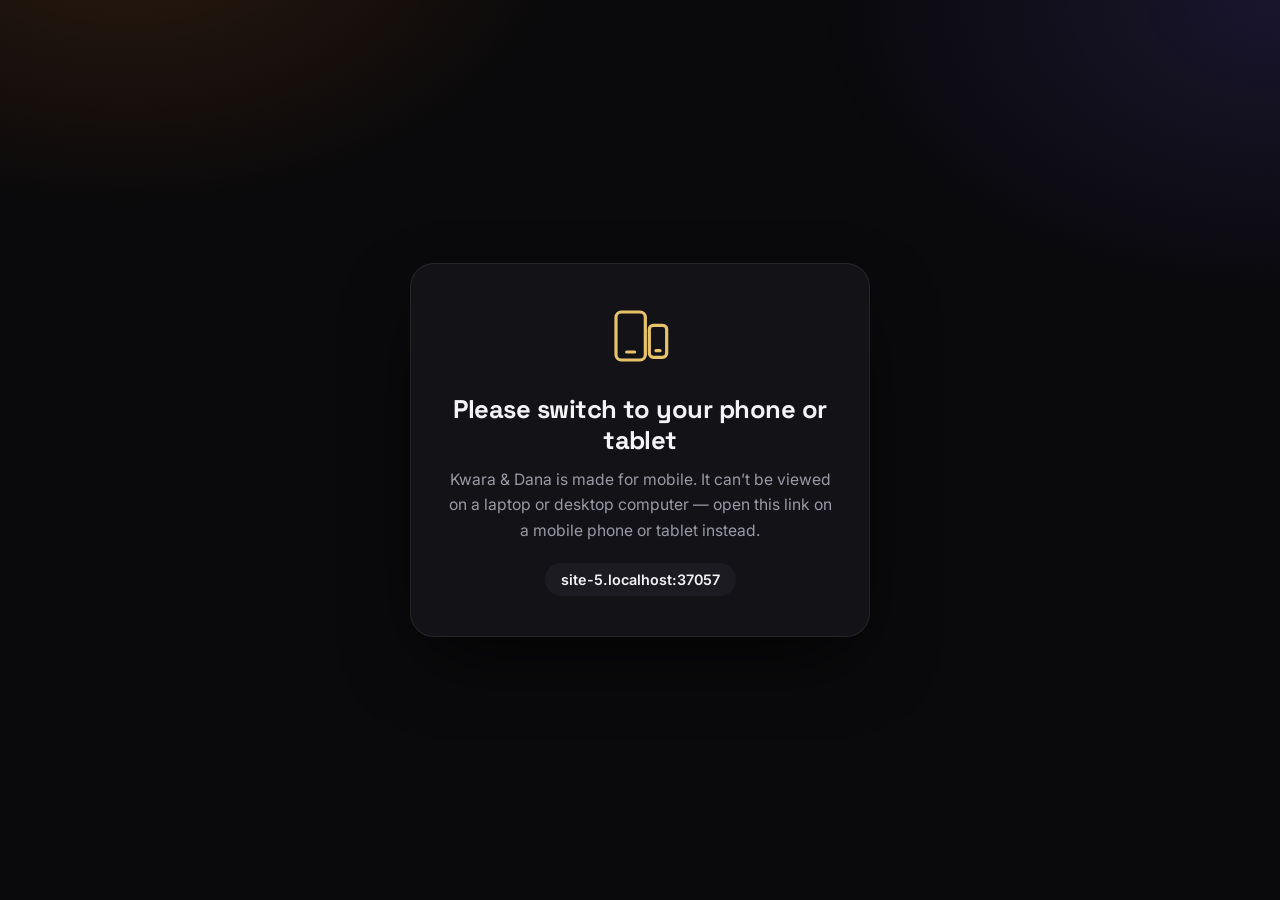
==== commit 4c191d81: "super cool" ====
--- a/index.html
+++ b/index.html
@@ -48,6 +48,11 @@
     <div class="video-frame">
       <div class="ratio">
         <iframe id="home-video" class="yt-video" src="https://www.youtube-nocookie.com/embed/oWj7zgFu-50?enablejsapi=1&amp;rel=0&amp;playsinline=1" title="Happy 60th" allow="accelerometer; autoplay; clipboard-write; encrypted-media; gyroscope; picture-in-picture; web-share" referrerpolicy="strict-origin-when-cross-origin" allowfullscreen></iframe>
+        <!-- Minimize: only in Full View; shows when the video is tapped, hides after a few seconds without taps -->
+        <button class="vc-min" type="button" aria-label="Minimize">
+          <svg viewBox="0 0 24 24" fill="none" stroke="currentColor" stroke-width="2" stroke-linecap="round" stroke-linejoin="round"><path d="M9 4v5H4M15 4v5h5M9 20v-5H4M15 20v-5h5"/></svg>
+          Minimize
+        </button>
       </div>
     </div>
     <button class="btn-full" type="button" data-fullview="home-video">
--- a/styles.css
+++ b/styles.css
@@ -11,7 +11,7 @@
   --dana: #7c5cff;
   --accent: #e8c26b;
   --radius: 18px;
-  --nav-h: 68px;
+  --nav-h: 80px;
 }
 
 * { box-sizing: border-box; margin: 0; padding: 0; }
@@ -96,6 +96,21 @@
   overflow: hidden; background: #000;
 }
 .video-frame iframe { position: absolute; inset: 0; width: 100%; height: 100%; border: 0; }
+
+/* Full View: the video box (YouTube player + our Minimize button) goes fullscreen */
+.video-frame .ratio:fullscreen { aspect-ratio: auto; width: 100vw; height: 100vh; border-radius: 0; }
+.video-frame .ratio:-webkit-full-screen { aspect-ratio: auto; width: 100vw; height: 100vh; border-radius: 0; }
+.vc-min {
+  display: none; position: absolute; z-index: 3; top: calc(20px + env(safe-area-inset-top)); left: 50%;
+  align-items: center; gap: 10px; padding: 14px 26px; border: 0; border-radius: 999px; cursor: pointer;
+  background: rgba(0,0,0,.6); color: #fff; font: 600 1.05rem 'Inter', sans-serif;
+  backdrop-filter: blur(10px); -webkit-backdrop-filter: blur(10px);
+  box-shadow: 0 0 0 1px rgba(255,255,255,.18), 0 10px 30px -8px rgba(0,0,0,.8);
+  transform: translate(-50%, -8px); opacity: 0; pointer-events: none; transition: opacity .25s, transform .25s;
+}
+.vc-min svg { width: 26px; height: 26px; }
+.video-frame .ratio:fullscreen .vc-min, .video-frame .ratio:-webkit-full-screen .vc-min { display: inline-flex; }
+.vc-min.show { opacity: 1; transform: translate(-50%, 0); pointer-events: auto; }
 
 /* Full View button under the home video (phones only) */
 .btn-full {
@@ -304,14 +319,15 @@
 }
 .bottom-nav a {
   flex: 1; display: flex; flex-direction: column; align-items: center; justify-content: center; gap: 3px;
-  border-radius: 16px; color: var(--muted); font-size: .7rem; font-weight: 500;
+  border-radius: 16px; color: var(--muted); font-size: .82rem; font-weight: 600;
   transition: background .2s, color .2s;
 }
 .bottom-nav a:hover { color: var(--text); }
 .bottom-nav a.active { background: var(--surface-2); color: var(--text); }
 .bottom-nav a.active svg { color: var(--accent); }
 .bottom-nav a.active .nav-av { box-shadow: 0 0 0 2px var(--accent); }
-.bottom-nav svg { width: 22px; height: 22px; }
+.bottom-nav svg { width: 30px; height: 30px; }
+.bottom-nav .nav-av { width: 36px; height: 36px; font-size: .9rem; }
 body { padding-bottom: calc(var(--nav-h) + 40px + env(safe-area-inset-bottom)); }
 .header .nav { display: none; }
 .header { justify-content: center; }
@@ -381,8 +397,8 @@
     display: flex; flex-direction: column; justify-content: center;
     padding: calc(12px + env(safe-area-inset-top)) 16px 8px;
   }
-  .hero .video-frame { width: min(100%, calc((100dvh - 430px) * 16 / 9)); margin: 16px auto 0; }
-  .hero .btn-full { width: min(100%, calc((100dvh - 430px) * 16 / 9)); margin: 10px auto 0; padding: 10px; }
+  .hero .video-frame { width: min(100%, calc((100dvh - 442px) * 16 / 9)); margin: 16px auto 0; }
+  .hero .btn-full { width: min(100%, calc((100dvh - 442px) * 16 / 9)); margin: 10px auto 0; padding: 10px; }
   .hero .duo { margin-top: 12px; }
   body:has(main.hero) footer { padding: 0 16px; font-size: .7rem; }
 
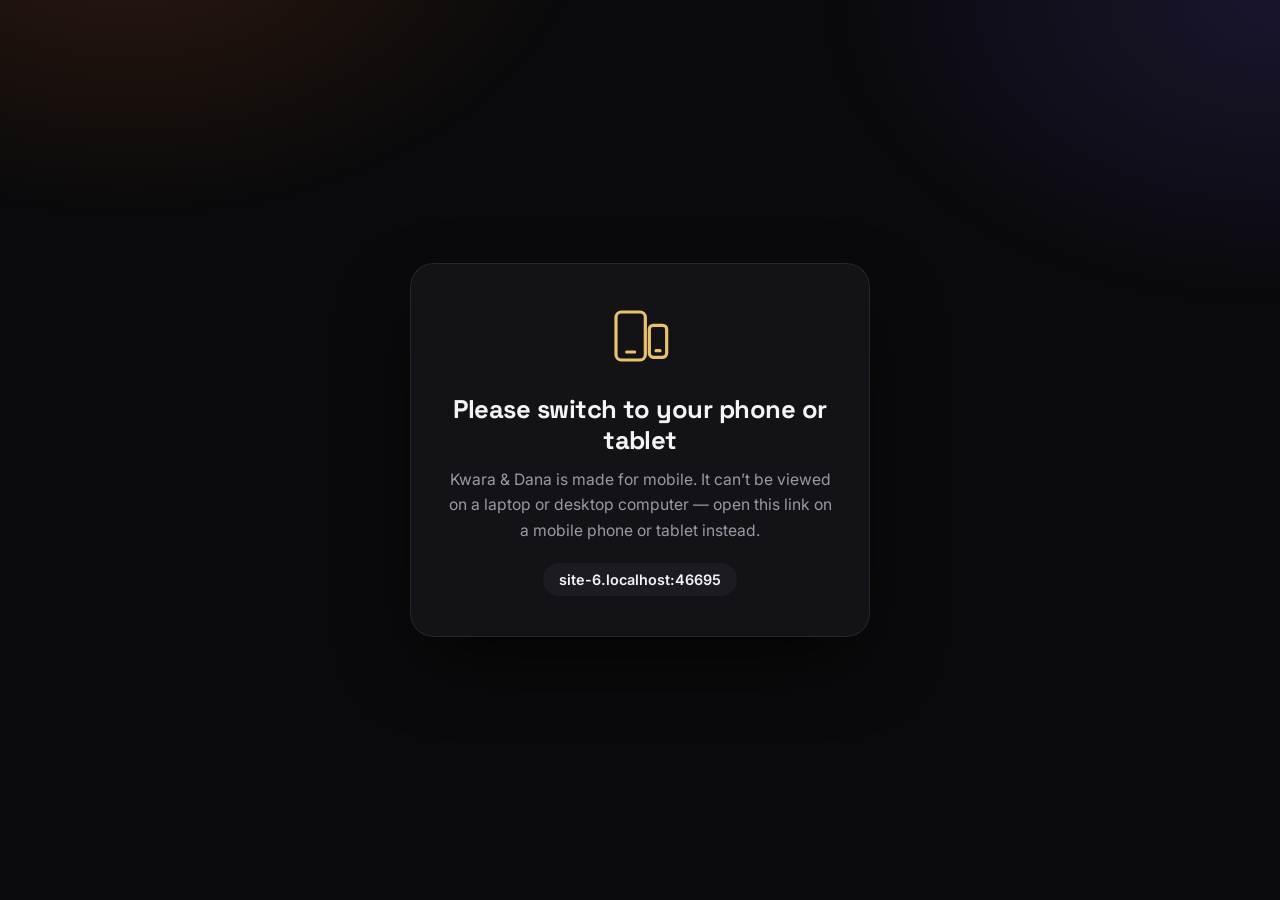
==== commit e87b3667: "super cool" ====
--- a/index.html
+++ b/index.html
@@ -47,7 +47,7 @@
 
     <div class="video-frame">
       <div class="ratio">
-        <iframe id="home-video" class="yt-video" src="https://www.youtube-nocookie.com/embed/oWj7zgFu-50?enablejsapi=1&amp;rel=0&amp;playsinline=1" title="Happy 60th" allow="accelerometer; autoplay; clipboard-write; encrypted-media; gyroscope; picture-in-picture; web-share" referrerpolicy="strict-origin-when-cross-origin" allowfullscreen></iframe>
+        <iframe id="home-video" class="yt-video yt-crop" src="https://www.youtube-nocookie.com/embed/oWj7zgFu-50?enablejsapi=1&amp;rel=0&amp;playsinline=1" title="Happy 60th" allow="accelerometer; autoplay; clipboard-write; encrypted-media; gyroscope; picture-in-picture; web-share" referrerpolicy="strict-origin-when-cross-origin" allowfullscreen></iframe>
         <!-- Minimize: only in Full View; shows when the video is tapped, hides after a few seconds without taps -->
         <button class="vc-min" type="button" aria-label="Minimize">
           <svg viewBox="0 0 24 24" fill="none" stroke="currentColor" stroke-width="2" stroke-linecap="round" stroke-linejoin="round"><path d="M9 4v5H4M15 4v5h5M9 20v-5H4M15 20v-5h5"/></svg>
--- a/styles.css
+++ b/styles.css
@@ -96,6 +96,15 @@
   overflow: hidden; background: #000;
 }
 .video-frame iframe { position: absolute; inset: 0; width: 100%; height: 100%; border: 0; }
+
+/* Home video: the player is made taller than the box, so YouTube letterboxes the video and puts its
+   top bar (title, channel, account) and bottom bar (copy link, logo, Watch on YouTube) in the extra
+   space, which the box crops off. The video itself stays fully visible. */
+.video-frame iframe.yt-crop { --crop: 72px; top: calc(var(--crop) * -1); height: calc(100% + var(--crop) * 2); }
+/* Full View portrait: YouTube uses bigger bars, and there's plenty of black space to crop into */
+@media (orientation: portrait) {
+  .video-frame .ratio:fullscreen iframe.yt-crop, .video-frame .ratio:-webkit-full-screen iframe.yt-crop { --crop: 140px; }
+}
 
 /* Full View: the video box (YouTube player + our Minimize button) goes fullscreen */
 .video-frame .ratio:fullscreen { aspect-ratio: auto; width: 100vw; height: 100vh; border-radius: 0; }
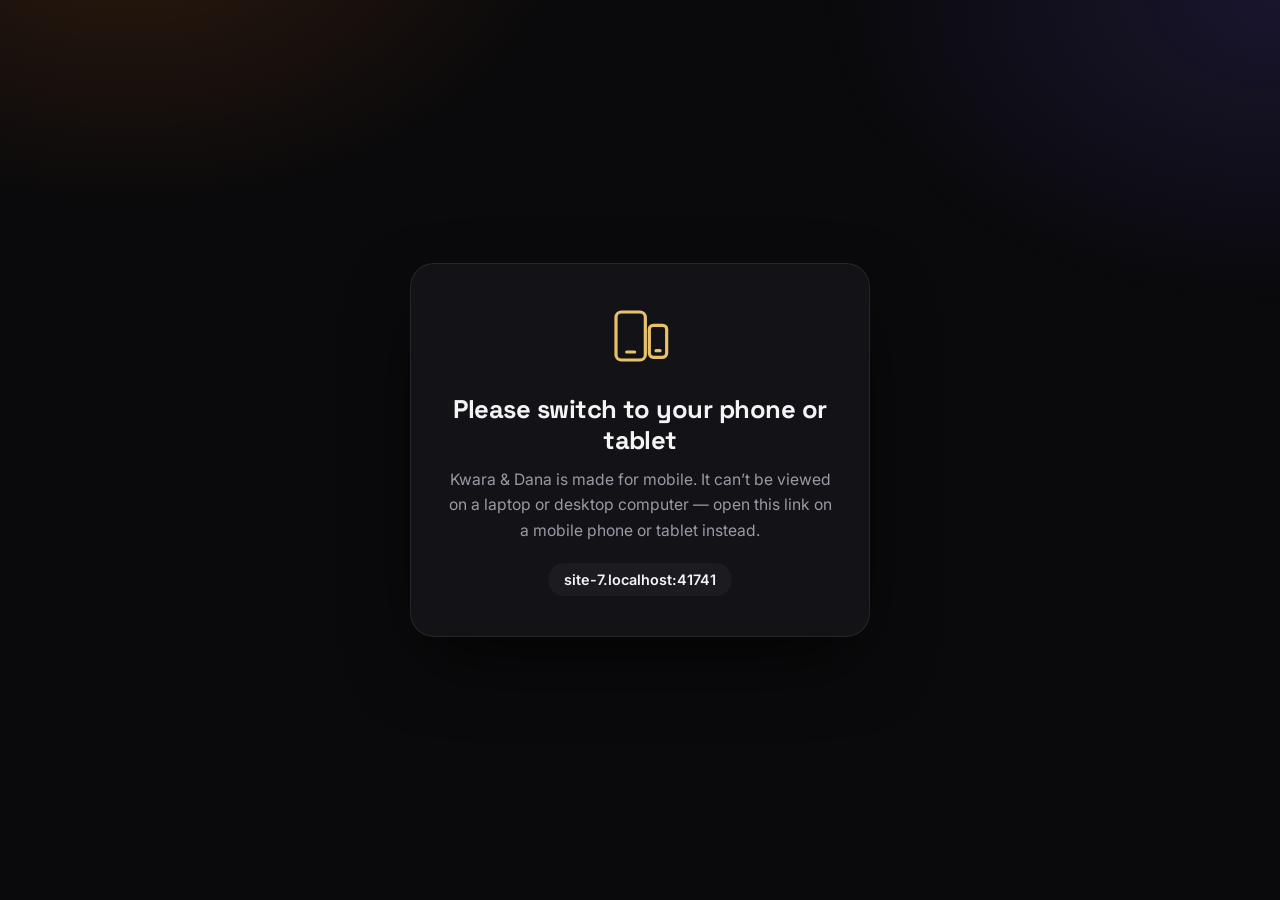
==== commit d23a6e5f: "web manifets" ====
--- a/index.html
+++ b/index.html
@@ -22,6 +22,16 @@
   <meta name="twitter:description" content="Music, stories and sound from Kwara &amp; Dana. Press play and step inside.">
   <meta name="twitter:image" content="https://kwaradana.vercel.app/images/kwaradana-share.jpg">
   <!-- /Social share preview -->
+  <!-- Web app manifest & icons -->
+  <link rel="manifest" href="/site.webmanifest">
+  <meta name="theme-color" content="#0a0a0c">
+  <link rel="icon" href="/images/icons/icon.svg" type="image/svg+xml">
+  <link rel="icon" href="/images/icons/favicon-32.png" type="image/png" sizes="32x32">
+  <link rel="apple-touch-icon" href="/images/icons/apple-touch-icon.png">
+  <meta name="apple-mobile-web-app-title" content="Kwara &amp; Dana">
+  <meta name="mobile-web-app-capable" content="yes">
+  <meta name="apple-mobile-web-app-capable" content="yes">
+  <meta name="apple-mobile-web-app-status-bar-style" content="black-translucent">
   <link rel="stylesheet" href="styles.css">
 </head>
 <body>
